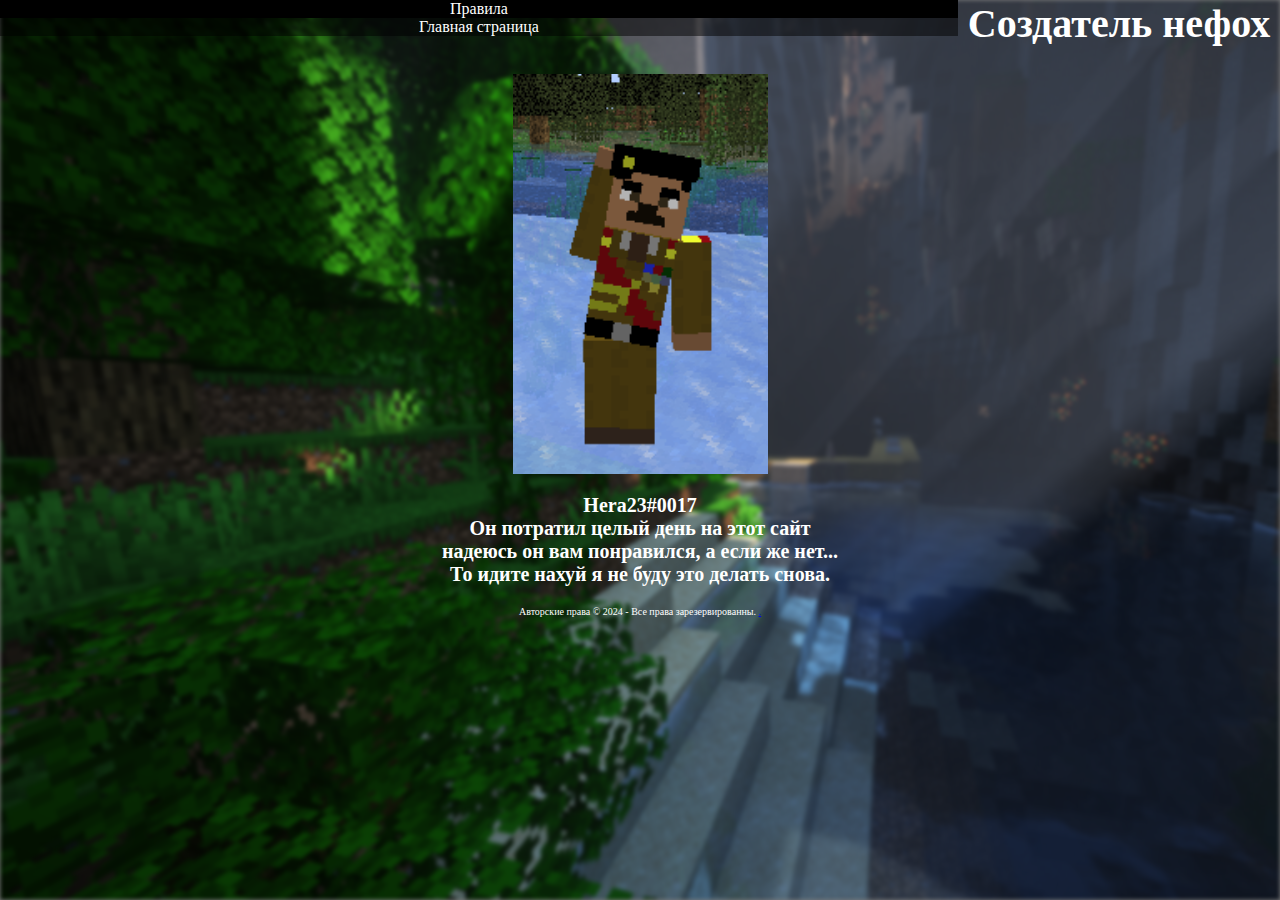
==== about.html @ b3f1b005 "pervi commit" ====
<html>
<head>
	<meta charset="UTF-8">
    <meta name="viewport" content="width=device-width, initial-scale=1.0">
	<title>О создателе сайта</title>
	<link rel="shortcut icon" href="images/icon1234.png" />
	<link rel="stylesheet" href="style.css">
</head>
<body>
	<div class="background-image"></div>
	<header>
	<div class="a-group">
		<a class="a" href="rules.html">Правила</a>
		<a class="a" href="index.html">Главная страница</a>
	</div>
	</header>
	<h1>Создатель нефох</h1>
	<center><img style="height:400" src="images/sozd.png"></center>
	<h3>Hera23#0017</br>Он потратил целый день на этот сайт</br>надеюсь он вам понравился, а если же нет...</br>То идите нахуй я не буду это делать снова.</h3>
	<footer>
		<p>Авторские права &copy; 2024 - Все права зарезервированны. <a href="https://youtu.be/DF6W1XD25Dc?t=52">.</a></p>
	</footer>
</body>
</html>
---- style.css ----
body {
	height: 100%;
	width: 100%;
	position: relative;
	font-family: Verdana, Fantasy;
	color: black;
    background-color: rgba(0, 0, 0, 0.5);
    margin: 0;
    padding: 0;
}
.background-image {
    position: absolute;
    background-image: url("images/backgroundimg.png");
	background-size: cover;
    filter: blur(2px);
	z-index: -1;
	height: 100vh;
	width: 100vw;
}
#vajnoeh1 {
	font-size: 40px;
	text-align: center;
	color: rgb(255, 100, 100);
}
h1 {
	color: white;
	font-size: 40px;
	text-align: center;
}

h2 {
	color: white;
	font-size: 30px;
	text-align: center;
}
h3 {
	color: white;
	font-size: 20px;
	text-align: center;
}
p {
	color: white;
	font-size: 10px;
	text-align: center;
}
.a-group .a {
  width:958px;
  background-color: rgba(0,0,0,0.5);
  border: 1px black;
  color: white;
  text-align: center;
  text-decoration: none;
  display: inline-block;
  font-size: 16px;
  cursor: pointer;
  float: left;
}
.a-group .a:hover {
  background-color: black;
}
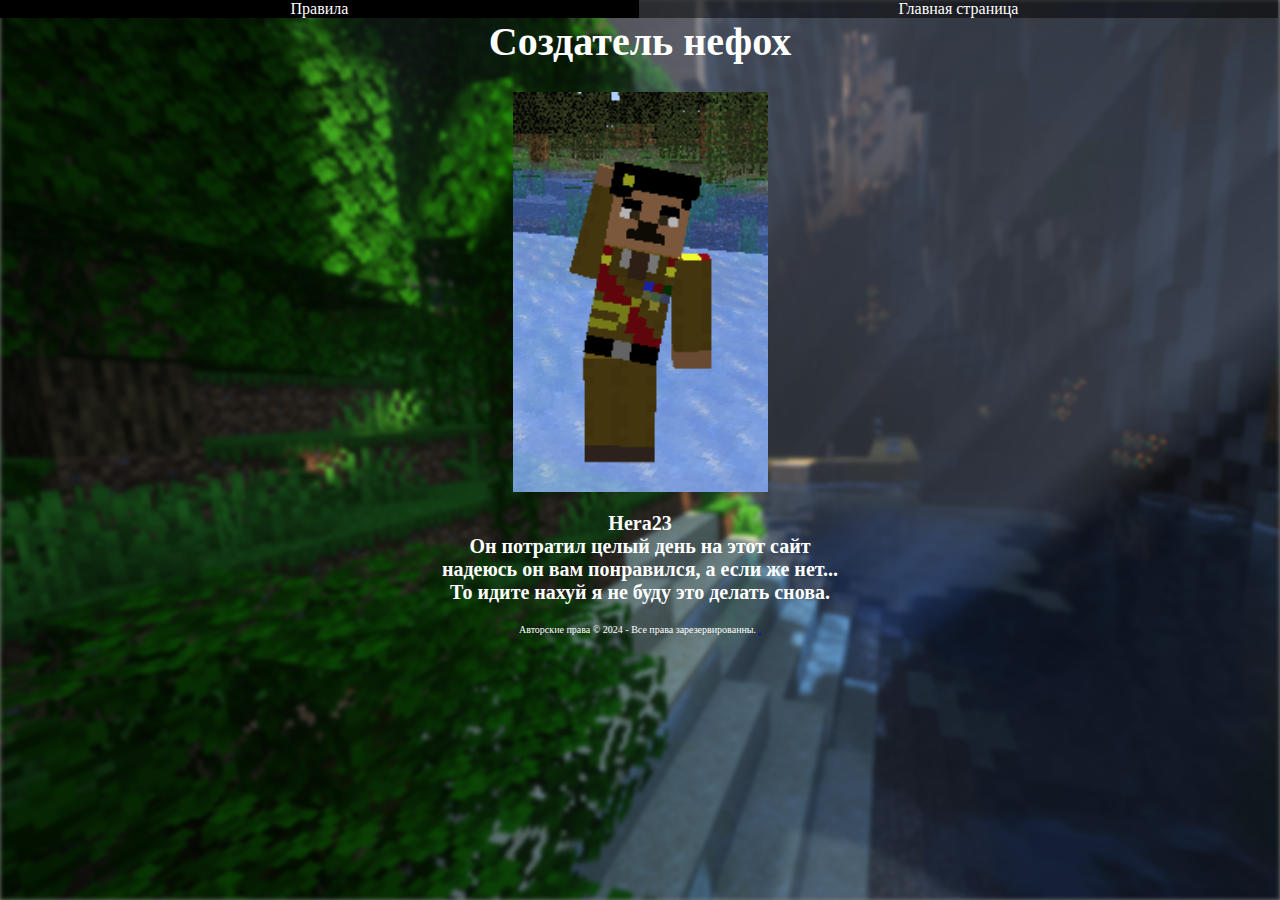
==== commit 5b8223f9: "Update about.html" ====
--- a/about.html
+++ b/about.html
@@ -16,9 +16,9 @@
 	</header>
 	<h1>Создатель нефох</h1>
 	<center><img style="height:400" src="images/sozd.png"></center>
-	<h3>Hera23#0017</br>Он потратил целый день на этот сайт</br>надеюсь он вам понравился, а если же нет...</br>То идите нахуй я не буду это делать снова.</h3>
+	<h3>Hera23</br>Он потратил целый день на этот сайт</br>надеюсь он вам понравился, а если же нет...</br>То идите нахуй я не буду это делать снова.</h3>
 	<footer>
 		<p>Авторские права &copy; 2024 - Все права зарезервированны. <a href="https://youtu.be/DF6W1XD25Dc?t=52">.</a></p>
 	</footer>
 </body>
-</html>+</html>
--- a/style.css
+++ b/style.css
@@ -4,15 +4,15 @@
 	position: relative;
 	font-family: Verdana, Fantasy;
 	color: black;
-    background-color: rgba(0, 0, 0, 0.5);
-    margin: 0;
-    padding: 0;
+	background-color: rgba(0, 0, 0, 0.5);
+	margin: 0;
+	padding: 0;
 }
 .background-image {
-    position: absolute;
-    background-image: url("images/backgroundimg.png");
+        position: absolute;
+        background-image: url("images/backgroundimg.png");
 	background-size: cover;
-    filter: blur(2px);
+        filter: blur(2px);
 	z-index: -1;
 	height: 100vh;
 	width: 100vw;
@@ -44,17 +44,16 @@
 	text-align: center;
 }
 .a-group .a {
-  width:958px;
-  background-color: rgba(0,0,0,0.5);
-  border: 1px black;
-  color: white;
-  text-align: center;
-  text-decoration: none;
-  display: inline-block;
-  font-size: 16px;
-  cursor: pointer;
-  float: left;
+	width: 639px;
+	background-color: rgba(0,0,0,0.5);
+	border: 1px black;
+	color: white;
+	text-align: center;
+	text-decoration: none;
+	font-size: 16px;
+	cursor: pointer;
+	float: left;
 }
 .a-group .a:hover {
-  background-color: black;
-}+	background-color: black;
+}
